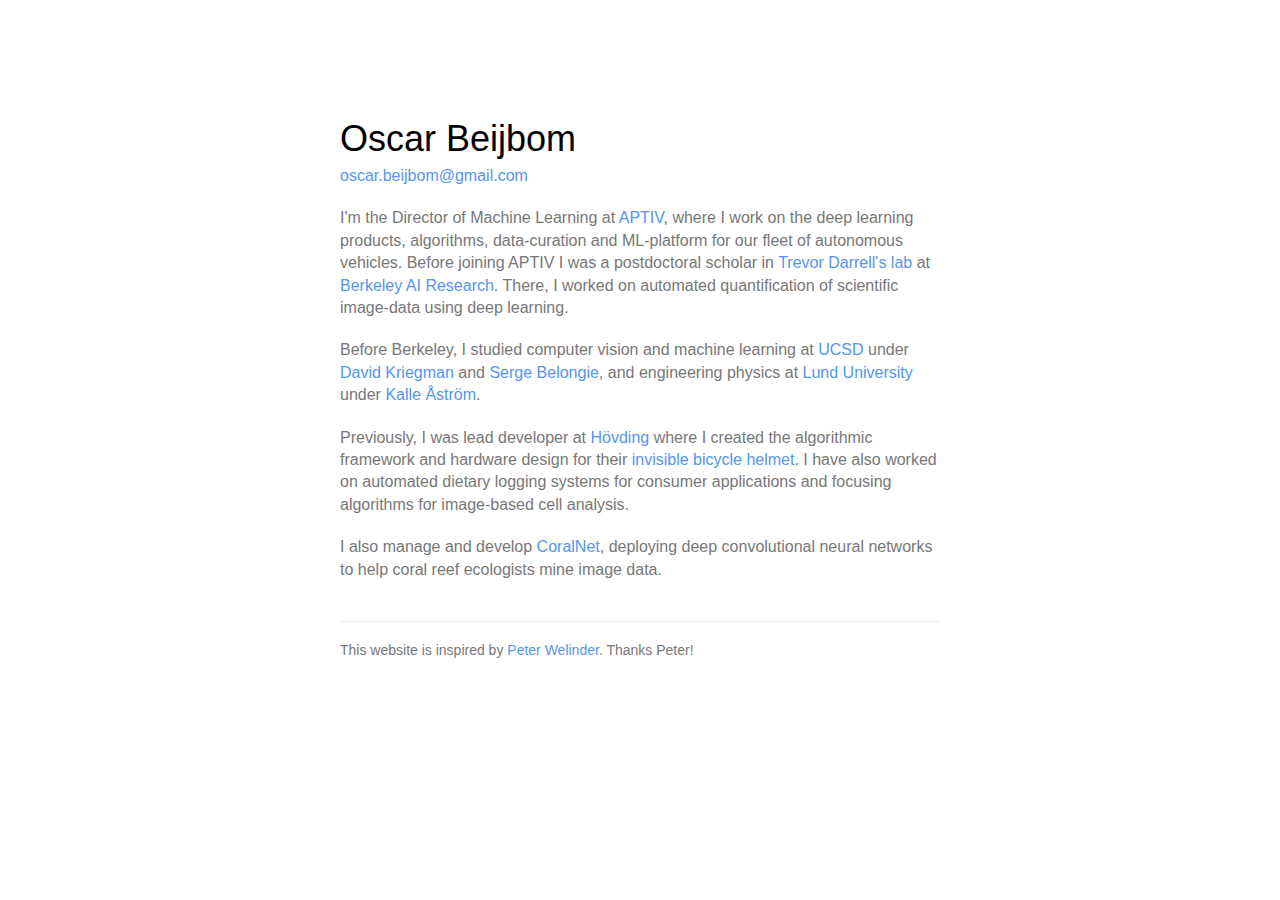
==== index.html @ c5900e5e "Update index.html" ====
<head>
<link href='https://fonts.googleapis.com/css?family=Roboto&subset=latin,latin-ext' rel='stylesheet' type='text/css'>
<link rel="stylesheet" href="css/reset.css" />
<link rel="stylesheet" href="css/beijbom_web.css" />

<meta http-equiv="Content-Type" content="text/html; charset=utf-8" />
</head>
<body class="show" id="pages">
<script src="https://code.jquery.com/jquery-1.9.1.js" type="text/javascript"></script>


<div class="center">
<a class="section-anchor section-anchor-top" data-scroll-name="#main"></a>
<h1>Oscar Beijbom</h1> 
<p class="abstract"><a href="mailto:oscar.beijbom@gmail.com">oscar.beijbom@gmail.com</a></p>
	

<p class="abstract">I'm the Director of Machine Learning at <a href="https://www.aptiv.com/">APTIV</a>, where I work on the deep learning products, algorithms, data-curation and ML-platform for our fleet of autonomous vehicles. Before joining APTIV I was a postdoctoral scholar in <a href="https://www.eecs.berkeley.edu/~trevor/">Trevor Darrell's lab</a> at <a href="http://bair.berkeley.edu/"> Berkeley AI Research</a>. There, I worked on automated quantification of scientific image-data using deep learning.

<p class="abstract">Before Berkeley, I studied computer vision and machine learning at <a href="http://cse.ucsd.edu/">UCSD</a> under <a href="http://cseweb.ucsd.edu/~kriegman/">David Kriegman</a> and <a href="http://vision.cornell.edu/se3/people/serge-belongie/">Serge Belongie</a>, and engineering physics at <a href="http://www.lth.se/english/">Lund University</a> under <a href="http://www2.maths.lth.se/vision/people/kalle.php">Kalle Åström</a>.

<p class="abstract">Previously, I was lead developer at <a href="http://hovding.com">Hövding</a> where I created the algorithmic framework and hardware design for their <a href="http://techcrunch.com/2012/08/15/invisible-bike-helmet/">invisible bicycle helmet</a>. I have also worked on automated dietary logging systems for consumer applications and focusing algorithms for image-based cell analysis.</p>

<p class="abstract">I also manage and develop <a href="http://coralnet.ucsd.edu">CoralNet</a>, deploying deep convolutional neural networks to help coral reef ecologists mine image data.</p>

<p class="uparrow-final border"></p>
This website is inspired by <a href="http://www.vision.caltech.edu/welinder/">Peter Welinder</a>. Thanks Peter!
</div>

<script>
  (function(i,s,o,g,r,a,m){i['GoogleAnalyticsObject']=r;i[r]=i[r]||function(){
  (i[r].q=i[r].q||[]).push(arguments)},i[r].l=1*new Date();a=s.createElement(o),
  m=s.getElementsByTagName(o)[0];a.async=1;a.src=g;m.parentNode.insertBefore(a,m)
  })(window,document,'script','//www.google-analytics.com/analytics.js','ga');

  ga('create', 'UA-37055716-1', 'auto');
  ga('send', 'pageview');

</script>

</body>
</html>
---- css/beijbom_web.css ----
body {
    color:#777;
    -webkit-font-smoothing: antialiased;
    text-rendering: optimizeLegibility;
    font-size: 14px;
    font-family: "Helvetica Neue", Helvetica, Arial, sans-serif;
}

.center {
    max-width:600px;
    margin: 0 auto;     
    padding: 100px 40px 100px 40px; 
}


h1 { color: #000; font-size:36px; font-weight: 300; margin-top:10px; margin-bottom:5px;}
h2 { color: #000; font-size:28px; font-weight: 300; margin-top:50px; margin-bottom:5px;}
h3 { color: #000; font-size:24px; font-weight: 300; margin-top:40px; margin-bottom:0px;}
p {margin-bottom:20px; margin-top:5px; line-height: 140%;}
li {margin-bottom:20px; margin-top:20px; line-height: 140%;}
a {color: #5694f1; text-decoration: none}

img { border:5px solid #aaa; float:left; margin-right:10px; margin-top:5px;}

ul.social {
    border-top: 1px solid #eee;
    margin-top: 30px;
    padding: 30px 0 0 0;
    text-align: center;    
}
ul.social li {
    display: inline;
    margin-left: 30px;
    font-size:16px;
}
ul.social li.first-item {
    margin-left: 0;
}

.abstract {font-size:16px; line-height: 140%; margin-bottom:20px; }
.uparrow {text-align: right; margin-bottom:100px; margin-top:40px;}
.uparrow-final {text-align: right; margin-top:40px;} 
.border{border-bottom: 1px solid #eee;}
    
.section-anchor{
    display: block;
    position: relative;
    top: -50px;
    visibility: hidden;
}

.section-anchor-top{
    top: -100px;
}
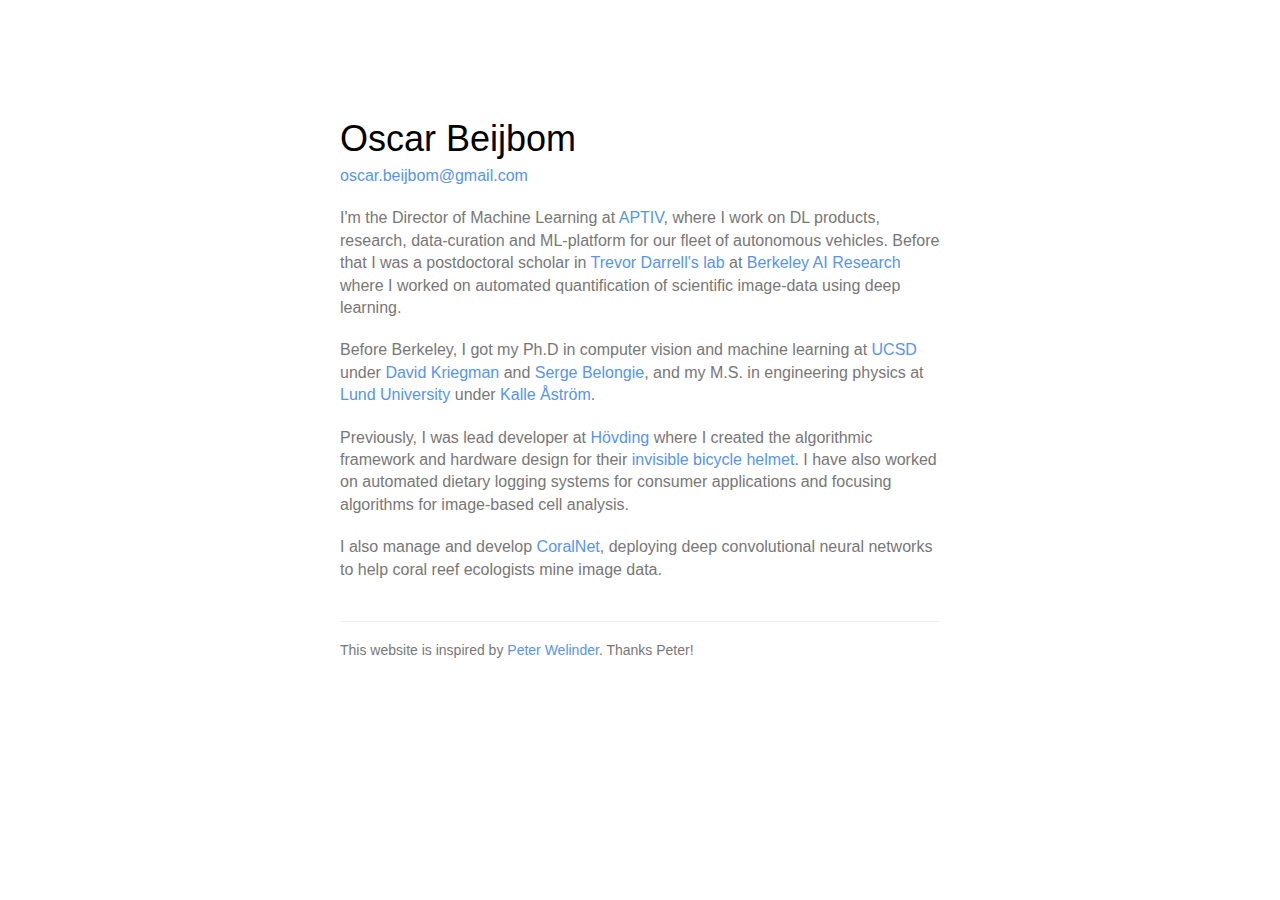
==== commit 91481714: "Update index.html" ====
--- a/index.html
+++ b/index.html
@@ -16,13 +16,25 @@
 <p class="abstract"><a href="mailto:oscar.beijbom@gmail.com">oscar.beijbom@gmail.com</a></p>
 	
 
-<p class="abstract">I'm the Director of Machine Learning at <a href="https://www.aptiv.com/">APTIV</a>, where I work on the deep learning products, algorithms, data-curation and ML-platform for our fleet of autonomous vehicles. Before joining APTIV I was a postdoctoral scholar in <a href="https://www.eecs.berkeley.edu/~trevor/">Trevor Darrell's lab</a> at <a href="http://bair.berkeley.edu/"> Berkeley AI Research</a>. There, I worked on automated quantification of scientific image-data using deep learning.
+<p class="abstract">I'm the Director of Machine Learning at <a href="https://www.aptiv.com/">APTIV</a>, 
+	where I work on DL products, research, data-curation and ML-platform for our fleet of autonomous vehicles. 
+	Before that I was a postdoctoral scholar in <a href="https://www.eecs.berkeley.edu/~trevor/">Trevor Darrell's lab</a> at 
+	<a href="http://bair.berkeley.edu/"> Berkeley AI Research</a> where 
+	I worked on automated quantification of scientific image-data using deep learning.
 
-<p class="abstract">Before Berkeley, I studied computer vision and machine learning at <a href="http://cse.ucsd.edu/">UCSD</a> under <a href="http://cseweb.ucsd.edu/~kriegman/">David Kriegman</a> and <a href="http://vision.cornell.edu/se3/people/serge-belongie/">Serge Belongie</a>, and engineering physics at <a href="http://www.lth.se/english/">Lund University</a> under <a href="http://www2.maths.lth.se/vision/people/kalle.php">Kalle Åström</a>.
+<p class="abstract">Before Berkeley, I got my Ph.D in computer vision and machine learning at <a href="http://cse.ucsd.edu/">UCSD</a> under 
+	<a href="http://cseweb.ucsd.edu/~kriegman/">David Kriegman</a> and <a href="http://vision.cornell.edu/se3/people/serge-belongie/">Serge Belongie</a>, 
+	and my M.S. in engineering physics at <a href="http://www.lth.se/english/">Lund University</a> under 
+	<a href="http://www2.maths.lth.se/vision/people/kalle.php">Kalle Åström</a>.
 
-<p class="abstract">Previously, I was lead developer at <a href="http://hovding.com">Hövding</a> where I created the algorithmic framework and hardware design for their <a href="http://techcrunch.com/2012/08/15/invisible-bike-helmet/">invisible bicycle helmet</a>. I have also worked on automated dietary logging systems for consumer applications and focusing algorithms for image-based cell analysis.</p>
+<p class="abstract">Previously, I was lead developer at <a href="http://hovding.com">Hövding</a> 
+	where I created the algorithmic framework and hardware design for their 
+	<a href="http://techcrunch.com/2012/08/15/invisible-bike-helmet/">invisible bicycle helmet</a>. 
+	I have also worked on automated dietary logging systems for consumer applications and 
+	focusing algorithms for image-based cell analysis.</p>
 
-<p class="abstract">I also manage and develop <a href="http://coralnet.ucsd.edu">CoralNet</a>, deploying deep convolutional neural networks to help coral reef ecologists mine image data.</p>
+<p class="abstract">I also manage and develop <a href="http://coralnet.ucsd.edu">CoralNet</a>, 
+	deploying deep convolutional neural networks to help coral reef ecologists mine image data.</p>
 
 <p class="uparrow-final border"></p>
 This website is inspired by <a href="http://www.vision.caltech.edu/welinder/">Peter Welinder</a>. Thanks Peter!
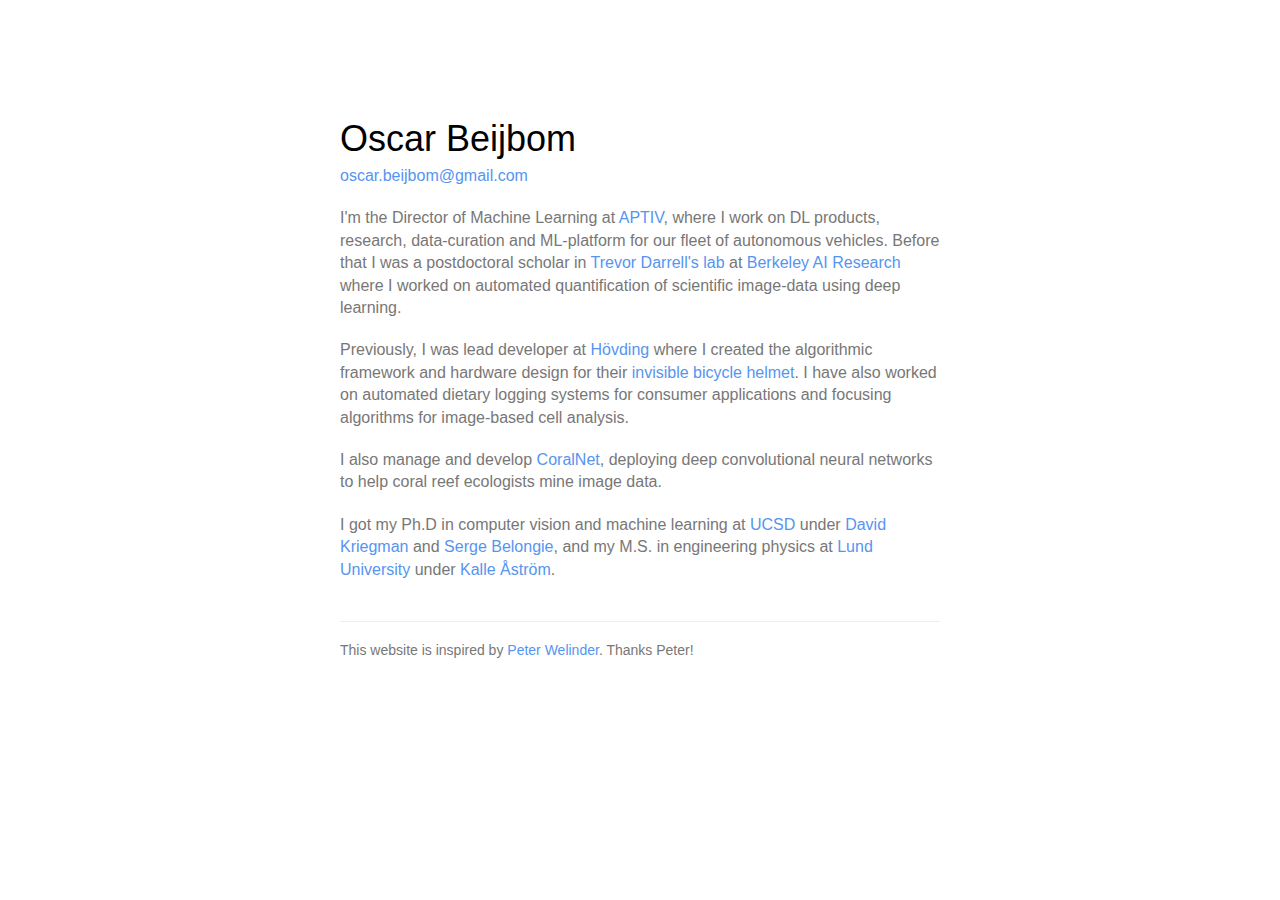
==== commit 9fe29a29: "Update index.html" ====
--- a/index.html
+++ b/index.html
@@ -22,11 +22,6 @@
 	<a href="http://bair.berkeley.edu/"> Berkeley AI Research</a> where 
 	I worked on automated quantification of scientific image-data using deep learning.
 
-<p class="abstract">Before Berkeley, I got my Ph.D in computer vision and machine learning at <a href="http://cse.ucsd.edu/">UCSD</a> under 
-	<a href="http://cseweb.ucsd.edu/~kriegman/">David Kriegman</a> and <a href="http://vision.cornell.edu/se3/people/serge-belongie/">Serge Belongie</a>, 
-	and my M.S. in engineering physics at <a href="http://www.lth.se/english/">Lund University</a> under 
-	<a href="http://www2.maths.lth.se/vision/people/kalle.php">Kalle Åström</a>.
-
 <p class="abstract">Previously, I was lead developer at <a href="http://hovding.com">Hövding</a> 
 	where I created the algorithmic framework and hardware design for their 
 	<a href="http://techcrunch.com/2012/08/15/invisible-bike-helmet/">invisible bicycle helmet</a>. 
@@ -35,6 +30,11 @@
 
 <p class="abstract">I also manage and develop <a href="http://coralnet.ucsd.edu">CoralNet</a>, 
 	deploying deep convolutional neural networks to help coral reef ecologists mine image data.</p>
+	
+<p class="abstract">I got my Ph.D in computer vision and machine learning at <a href="http://cse.ucsd.edu/">UCSD</a> under 
+	<a href="http://cseweb.ucsd.edu/~kriegman/">David Kriegman</a> and <a href="http://vision.cornell.edu/se3/people/serge-belongie/">Serge Belongie</a>, 
+	and my M.S. in engineering physics at <a href="http://www.lth.se/english/">Lund University</a> under 
+	<a href="http://www2.maths.lth.se/vision/people/kalle.php">Kalle Åström</a>.
 
 <p class="uparrow-final border"></p>
 This website is inspired by <a href="http://www.vision.caltech.edu/welinder/">Peter Welinder</a>. Thanks Peter!
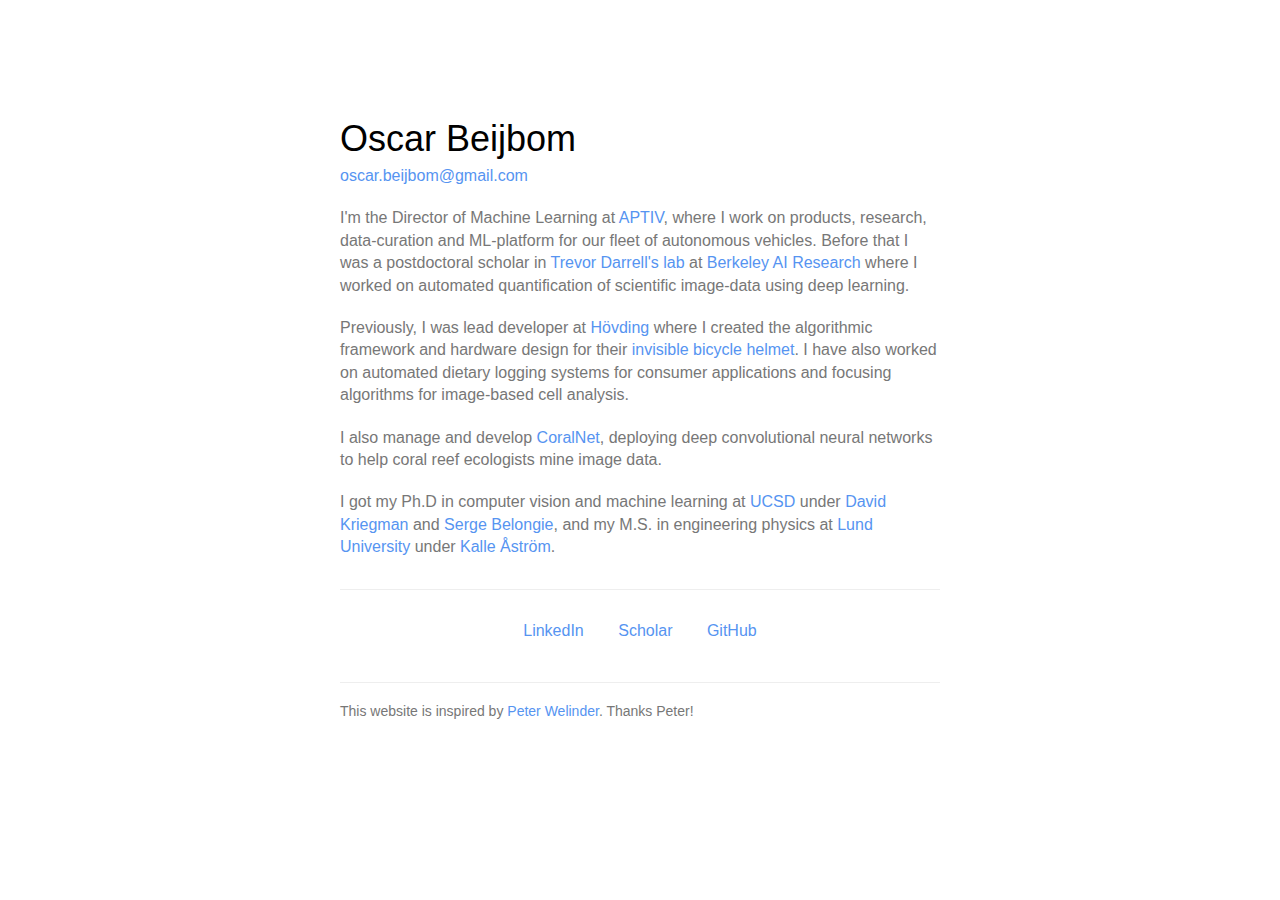
==== commit cf1086aa: "formatting" ====
--- a/index.html
+++ b/index.html
@@ -1,43 +1,57 @@
+<head>
+    <link href='https://fonts.googleapis.com/css?family=Roboto&subset=latin,latin-ext' rel='stylesheet'
+          type='text/css'>
+    <link rel="stylesheet" href="css/reset.css"/>
+    <link rel="stylesheet" href="css/beijbom_web.css"/>
+    <meta http-equiv="Content-Type" content="text/html; charset=utf-8"/>
+</head>
 
-<head>
-<link href='https://fonts.googleapis.com/css?family=Roboto&subset=latin,latin-ext' rel='stylesheet' type='text/css'>
-<link rel="stylesheet" href="css/reset.css" />
-<link rel="stylesheet" href="css/beijbom_web.css" />
-
-<meta http-equiv="Content-Type" content="text/html; charset=utf-8" />
-</head>
 <body class="show" id="pages">
 <script src="https://code.jquery.com/jquery-1.9.1.js" type="text/javascript"></script>
 
+<div class="center">
+    <a class="section-anchor section-anchor-top" data-scroll-name="#main"></a>
+    <h1>Oscar Beijbom</h1>
+    <p class="abstract"><a href="mailto:oscar.beijbom@gmail.com">oscar.beijbom@gmail.com</a></p>
 
-<div class="center">
-<a class="section-anchor section-anchor-top" data-scroll-name="#main"></a>
-<h1>Oscar Beijbom</h1> 
-<p class="abstract"><a href="mailto:oscar.beijbom@gmail.com">oscar.beijbom@gmail.com</a></p>
-	
 
-<p class="abstract">I'm the Director of Machine Learning at <a href="https://www.aptiv.com/">APTIV</a>, 
-	where I work on DL products, research, data-curation and ML-platform for our fleet of autonomous vehicles. 
-	Before that I was a postdoctoral scholar in <a href="https://www.eecs.berkeley.edu/~trevor/">Trevor Darrell's lab</a> at 
-	<a href="http://bair.berkeley.edu/"> Berkeley AI Research</a> where 
-	I worked on automated quantification of scientific image-data using deep learning.
+    <p class="abstract">I'm the Director of Machine Learning at <a href="https://www.aptiv.com/">APTIV</a>,
+        where I work on products, research, data-curation and ML-platform for our fleet of autonomous vehicles.
+        Before that I was a postdoctoral scholar in <a href="https://www.eecs.berkeley.edu/~trevor/">Trevor Darrell's
+            lab</a> at
+        <a href="http://bair.berkeley.edu/"> Berkeley AI Research</a> where
+        I worked on automated quantification of scientific image-data using deep learning.
 
-<p class="abstract">Previously, I was lead developer at <a href="http://hovding.com">Hövding</a> 
-	where I created the algorithmic framework and hardware design for their 
-	<a href="http://techcrunch.com/2012/08/15/invisible-bike-helmet/">invisible bicycle helmet</a>. 
-	I have also worked on automated dietary logging systems for consumer applications and 
-	focusing algorithms for image-based cell analysis.</p>
+    <p class="abstract">Previously, I was lead developer at <a href="http://hovding.com">Hövding</a>
+        where I created the algorithmic framework and hardware design for their
+        <a href="http://techcrunch.com/2012/08/15/invisible-bike-helmet/">invisible bicycle helmet</a>.
+        I have also worked on automated dietary logging systems for consumer applications and
+        focusing algorithms for image-based cell analysis.</p>
 
-<p class="abstract">I also manage and develop <a href="http://coralnet.ucsd.edu">CoralNet</a>, 
-	deploying deep convolutional neural networks to help coral reef ecologists mine image data.</p>
-	
-<p class="abstract">I got my Ph.D in computer vision and machine learning at <a href="http://cse.ucsd.edu/">UCSD</a> under 
-	<a href="http://cseweb.ucsd.edu/~kriegman/">David Kriegman</a> and <a href="http://vision.cornell.edu/se3/people/serge-belongie/">Serge Belongie</a>, 
-	and my M.S. in engineering physics at <a href="http://www.lth.se/english/">Lund University</a> under 
-	<a href="http://www2.maths.lth.se/vision/people/kalle.php">Kalle Åström</a>.
+    <p class="abstract">I also manage and develop <a href="http://coralnet.ucsd.edu">CoralNet</a>,
+        deploying deep convolutional neural networks to help coral reef ecologists mine image data.</p>
 
-<p class="uparrow-final border"></p>
-This website is inspired by <a href="http://www.vision.caltech.edu/welinder/">Peter Welinder</a>. Thanks Peter!
+    <p class="abstract">I got my Ph.D in computer vision and machine learning at <a
+            href="http://cse.ucsd.edu/">UCSD</a> under
+        <a href="http://cseweb.ucsd.edu/~kriegman/">David Kriegman</a> and <a
+                href="http://vision.cornell.edu/se3/people/serge-belongie/">Serge Belongie</a>,
+        and my M.S. in engineering physics at <a href="http://www.lth.se/english/">Lund University</a> under
+        <a href="http://www2.maths.lth.se/vision/people/kalle.php">Kalle Åström</a>. </p>
+
+    <ul class="social">
+        <li class="first-item">
+            <a href="https://www.linkedin.com/in/oscar-beijbom-696aa6/">LinkedIn</a>
+        </li>
+        <li>
+            <a href="https://scholar.google.com/citations?user=XP_Hxm4AAAAJ&hl=en">Scholar</a>
+        </li>
+        <li>
+            <a href="https://github.com/beijbom">GitHub</a>
+        </li>
+    </ul>
+
+    <p class="uparrow-final border"></p>
+    This website is inspired by <a href="http://www.vision.caltech.edu/welinder/">Peter Welinder</a>. Thanks Peter!
 </div>
 
 <script>
@@ -48,8 +62,6 @@
 
   ga('create', 'UA-37055716-1', 'auto');
   ga('send', 'pageview');
-
 </script>
 
 </body>
-</html>
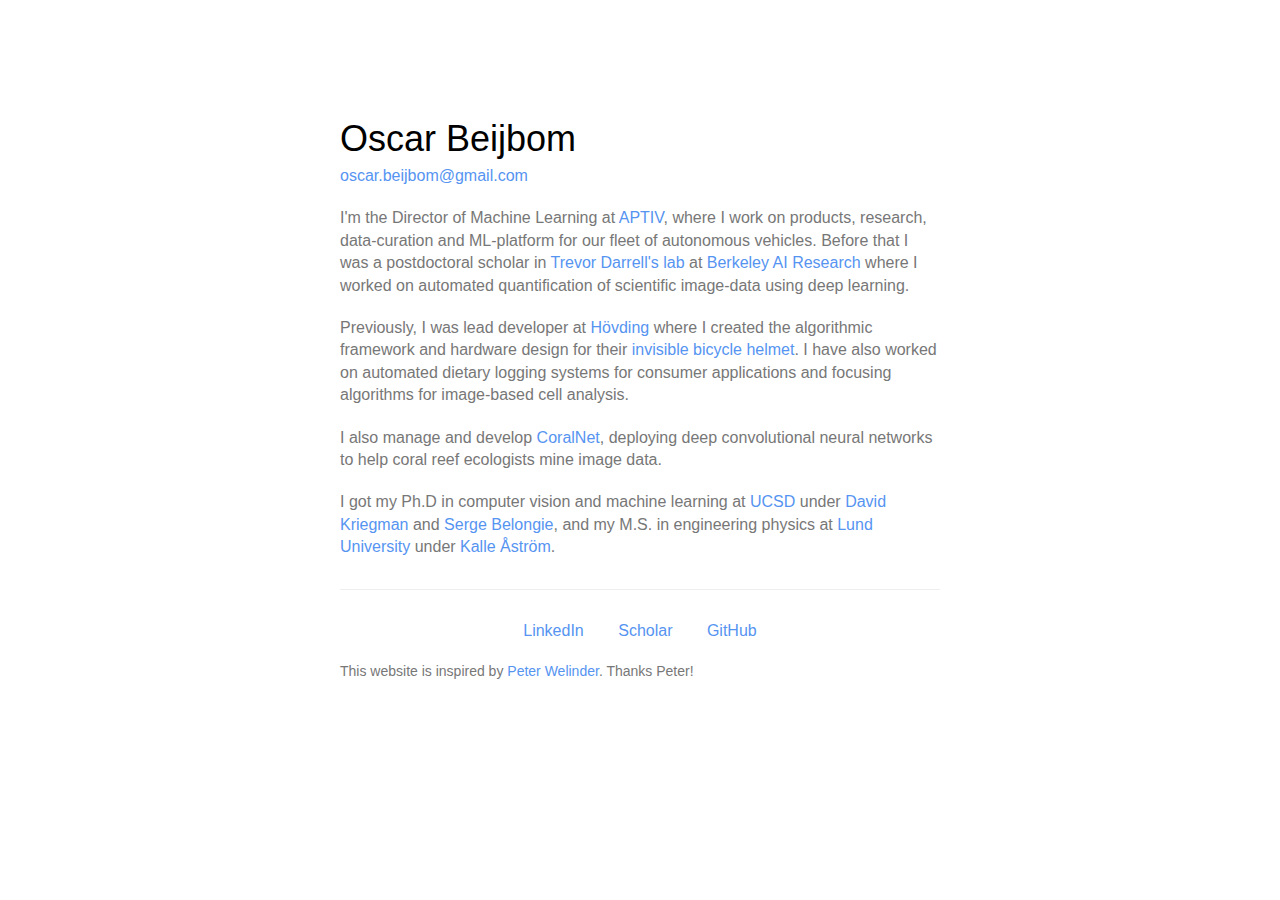
==== commit 10a37a34: "removed extra line" ====
--- a/index.html
+++ b/index.html
@@ -50,8 +50,11 @@
         </li>
     </ul>
 
-    <p class="uparrow-final border"></p>
-    This website is inspired by <a href="http://www.vision.caltech.edu/welinder/">Peter Welinder</a>. Thanks Peter!
+    <p class="margin_bottom"></p>
+    <p>
+        This website is inspired by <a href="http://www.vision.caltech.edu/welinder/">Peter Welinder</a>. Thanks Peter!
+    </p>
+
 </div>
 
 <script>
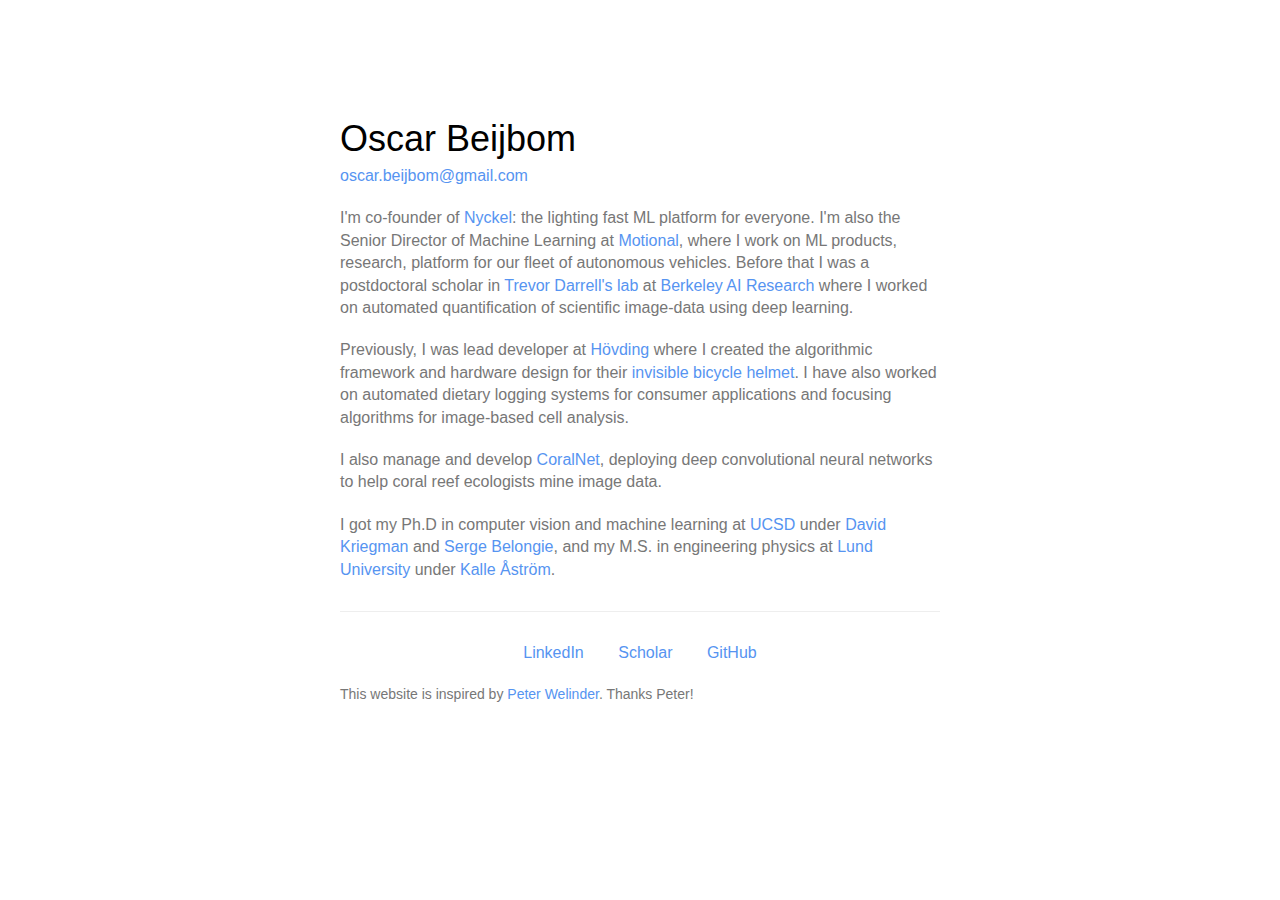
==== commit 636b763e: "Merge pull request #1 from beijbom/nyckel" ====
--- a/index.html
+++ b/index.html
@@ -15,8 +15,9 @@
     <p class="abstract"><a href="mailto:oscar.beijbom@gmail.com">oscar.beijbom@gmail.com</a></p>
 
 
-    <p class="abstract">I'm the Director of Machine Learning at <a href="https://www.aptiv.com/">APTIV</a>,
-        where I work on products, research, data-curation and ML-platform for our fleet of autonomous vehicles.
+    <p class="abstract">I'm co-founder of <a href="https://nyckel.com">Nyckel</a>: the lighting fast ML platform 
+        for everyone. I'm also the Senior Director of Machine Learning at <a href="https://motional.com/">Motional</a>,
+        where I work on ML products, research, platform for our fleet of autonomous vehicles.
         Before that I was a postdoctoral scholar in <a href="https://www.eecs.berkeley.edu/~trevor/">Trevor Darrell's
             lab</a> at
         <a href="http://bair.berkeley.edu/"> Berkeley AI Research</a> where
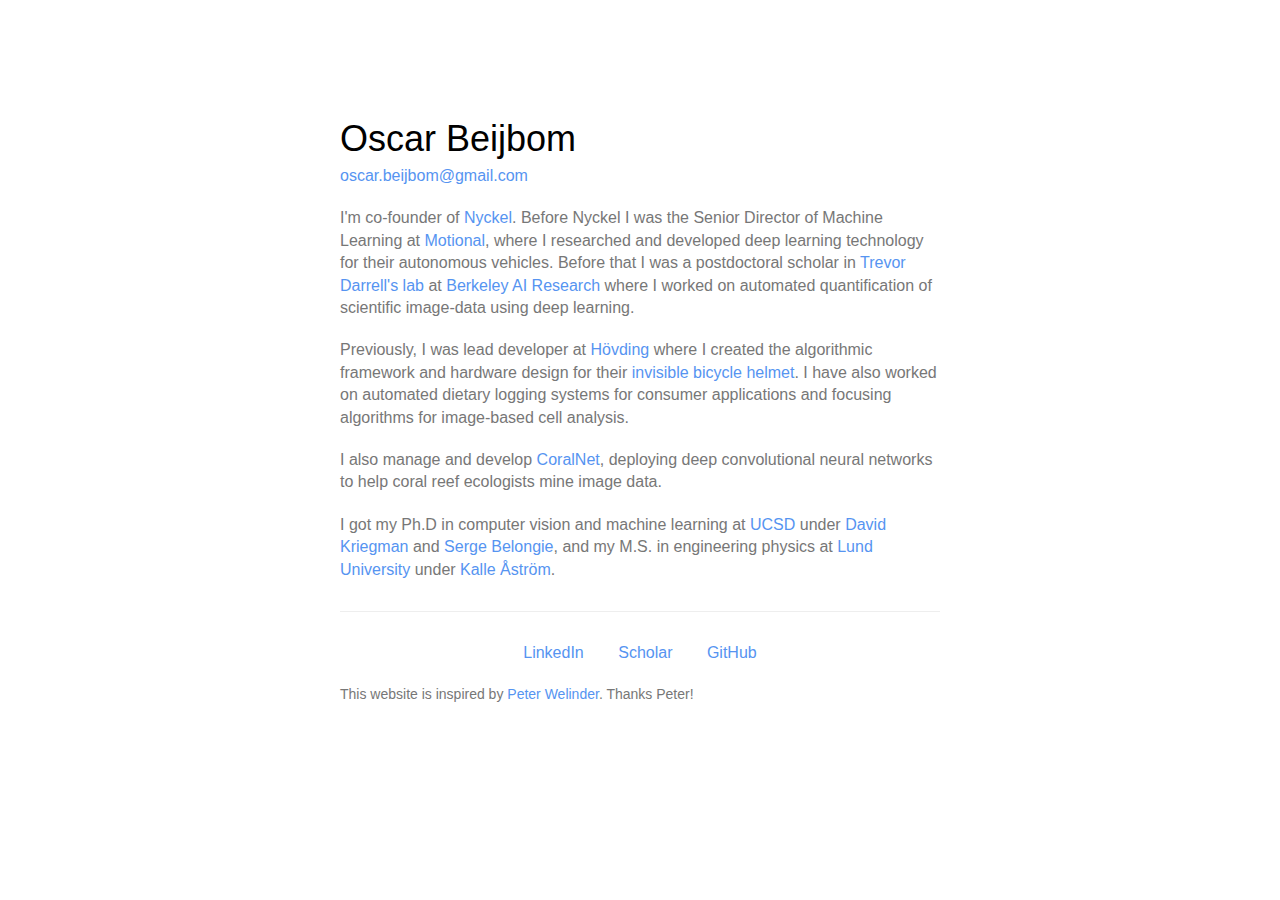
==== commit a046f9b2: "Merge pull request #2 from beijbom/nyckel" ====
--- a/index.html
+++ b/index.html
@@ -1,4 +1,15 @@
 <head>
+    
+    <!-- Global site tag (gtag.js) - Google Analytics -->
+    <script async src="https://www.googletagmanager.com/gtag/js?id=UA-37055716-1"></script>
+    <script>
+      window.dataLayer = window.dataLayer || [];
+      function gtag(){dataLayer.push(arguments);}
+      gtag('js', new Date());
+
+      gtag('config', 'UA-37055716-1');
+    </script>
+
     <link href='https://fonts.googleapis.com/css?family=Roboto&subset=latin,latin-ext' rel='stylesheet'
           type='text/css'>
     <link rel="stylesheet" href="css/reset.css"/>
@@ -15,9 +26,8 @@
     <p class="abstract"><a href="mailto:oscar.beijbom@gmail.com">oscar.beijbom@gmail.com</a></p>
 
 
-    <p class="abstract">I'm co-founder of <a href="https://nyckel.com">Nyckel</a>: the lighting fast ML platform 
-        for everyone. I'm also the Senior Director of Machine Learning at <a href="https://motional.com/">Motional</a>,
-        where I work on ML products, research, platform for our fleet of autonomous vehicles.
+    <p class="abstract">I'm co-founder of <a href="https://nyckel.com">Nyckel</a>. Before Nyckel I was the Senior Director of Machine Learning at <a href="https://motional.com/">Motional</a>,
+        where I researched and developed deep learning technology for their autonomous vehicles.
         Before that I was a postdoctoral scholar in <a href="https://www.eecs.berkeley.edu/~trevor/">Trevor Darrell's
             lab</a> at
         <a href="http://bair.berkeley.edu/"> Berkeley AI Research</a> where
@@ -58,14 +68,4 @@
 
 </div>
 
-<script>
-  (function(i,s,o,g,r,a,m){i['GoogleAnalyticsObject']=r;i[r]=i[r]||function(){
-  (i[r].q=i[r].q||[]).push(arguments)},i[r].l=1*new Date();a=s.createElement(o),
-  m=s.getElementsByTagName(o)[0];a.async=1;a.src=g;m.parentNode.insertBefore(a,m)
-  })(window,document,'script','//www.google-analytics.com/analytics.js','ga');
-
-  ga('create', 'UA-37055716-1', 'auto');
-  ga('send', 'pageview');
-</script>
-
 </body>
